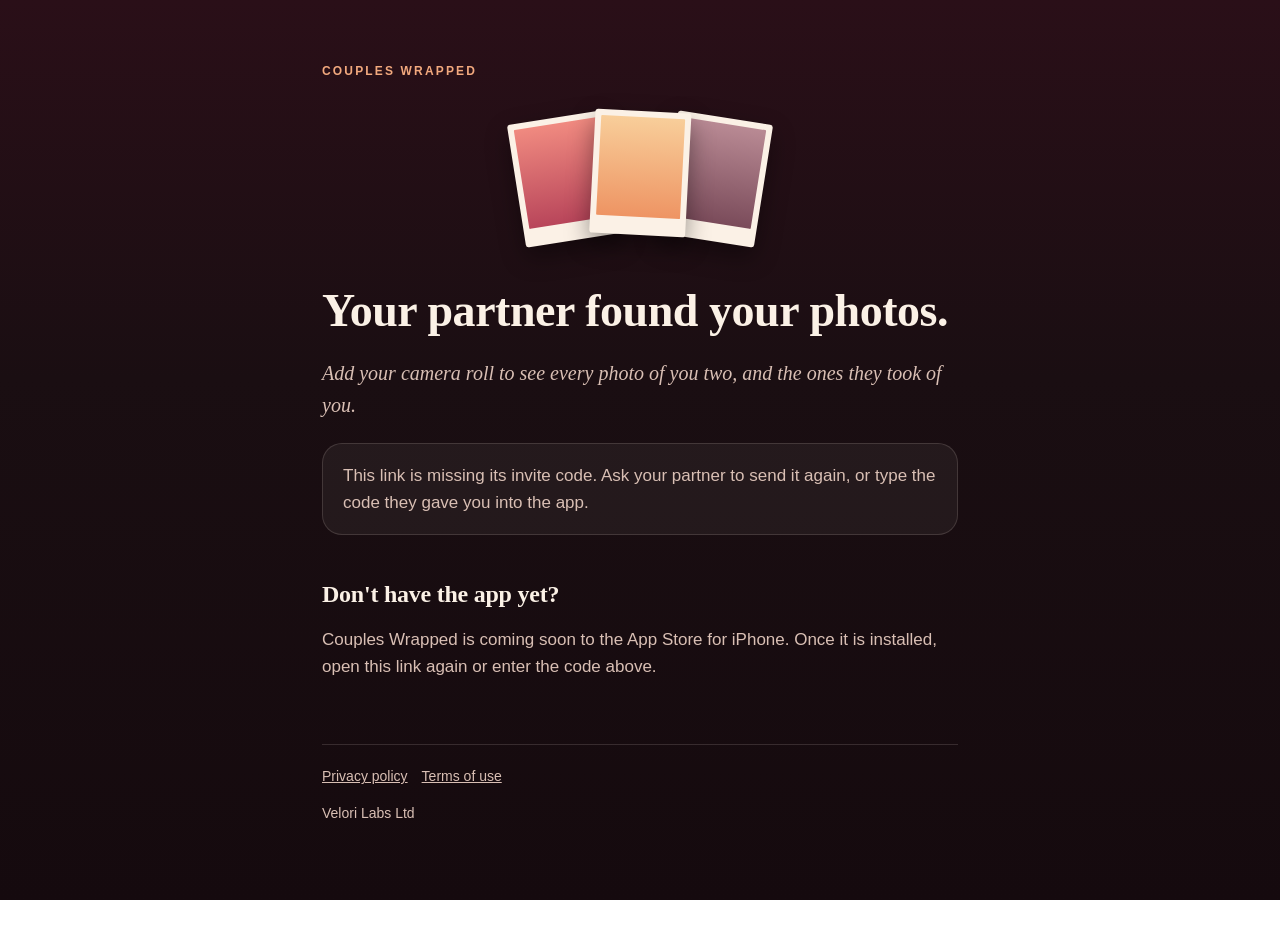
==== join/index.html @ e6368208 "Update Couples Wrapped pages" ====
<!doctype html>
<html lang="en">
<head>
<meta charset="utf-8">
<meta name="viewport" content="width=device-width, initial-scale=1">
<title>You're invited · Couples Wrapped</title>
<meta name="robots" content="noindex">
<meta name="description" content="Your partner found your photos. Add yours to see the whole story.">
<link rel="stylesheet" href="../style.css">
</head>
<body>
<main>
  <a class="brand" href="../">Couples Wrapped</a>
  <div class="prints" aria-hidden="true"><div class="print"><i></i></div><div class="print"><i></i></div><div class="print"><i></i></div></div>
  <h1 id="title">Your partner found your photos.</h1>
  <p class="lede">Add your camera roll to see every photo of you two, and the ones they took of you.</p>

  <div class="card" id="invite" hidden>
    <div class="label">Your invite code</div>
    <div class="code" id="code"></div>
    <a class="button" id="open" href="#">Open in Couples Wrapped</a>
    <p style="text-align:center;margin:0;font-size:14px">The code works once and expires two weeks after it was made.</p>
  </div>
  <div class="card" id="missing" hidden>
    <p style="margin:0">This link is missing its invite code. Ask your partner to send it again, or type the code they gave you into the app.</p>
  </div>

  <h2>Don't have the app yet?</h2>
  <p>Couples Wrapped is coming soon to the App Store for iPhone. Once it is installed, open this link again or enter the code above.</p>

  <footer>
    <a href="../privacy/">Privacy policy</a><a href="../terms/">Terms of use</a>
    <p>Velori Labs Ltd</p>
  </footer>
</main>
<script>
  // The code is only ever read here in the browser: this page sends nothing anywhere.
  (function () {
    var raw = new URLSearchParams(location.search).get('code') || location.hash.replace('#', '');
    var code = (raw || '').toUpperCase().replace(/[^A-Z0-9]/g, '');
    if (code.length !== 8) {
      document.getElementById('missing').hidden = false;
      return;
    }
    document.getElementById('code').textContent = code.slice(0, 4) + '-' + code.slice(4);
    document.getElementById('open').href = 'coupleswrapped://join?code=' + code;
    document.getElementById('invite').hidden = false;
  })();
</script>
</body>
</html>
---- style.css ----
/* Couples Wrapped public pages. No scripts from elsewhere, no fonts from elsewhere, no tracking. */
:root {
  --night: #1a0e12;
  --plum: #2a0f18;
  --wine: #4a1626;
  --cream: #fbf1e6;
  --muted: #d9bfb4;
  --faint: #9c7f78;
  --apricot: #f2a97e;
  --rose: #e86a6a;
  --line: rgba(251, 241, 230, 0.14);
}
* { box-sizing: border-box; }
html { -webkit-text-size-adjust: 100%; }
body {
  margin: 0;
  min-height: 100vh;
  background: linear-gradient(180deg, var(--plum), var(--night) 42%, #150a0e);
  background-attachment: fixed;
  color: var(--cream);
  font: 17px/1.6 -apple-system, BlinkMacSystemFont, "Segoe UI", Roboto, Helvetica, Arial, sans-serif;
}
main { max-width: 680px; margin: 0 auto; padding: 56px 22px 96px; }
.brand { font-size: 12px; font-weight: 700; letter-spacing: 0.18em; text-transform: uppercase; color: var(--apricot); text-decoration: none; }
h1, h2 { font-family: "Iowan Old Style", "Palatino Linotype", Palatino, Georgia, serif; font-weight: 700; letter-spacing: -0.01em; }
h1 { font-size: clamp(34px, 7vw, 46px); line-height: 1.12; margin: 18px 0 10px; }
h2 { font-size: 24px; line-height: 1.25; margin: 44px 0 8px; }
h3 { font-size: 17px; margin: 26px 0 4px; }
p, li { color: var(--muted); }
strong { color: var(--cream); font-weight: 600; }
a { color: var(--apricot); }
ul { padding-left: 20px; }
li { margin: 6px 0; }
.lede { font-family: "Iowan Old Style", "Palatino Linotype", Palatino, Georgia, serif; font-style: italic; font-size: 20px; color: var(--muted); }
.updated { color: var(--faint); font-size: 14px; }
.card { border: 1px solid var(--line); background: rgba(251, 241, 230, 0.05); border-radius: 20px; padding: 18px 20px; margin: 22px 0; }
.card ul { margin: 0; }
.button {
  display: block; text-align: center; text-decoration: none; font-weight: 700; color: #2a1218;
  background: linear-gradient(135deg, #e9c27d, var(--apricot) 55%, var(--rose));
  border-radius: 999px; padding: 17px 24px; margin: 18px 0 10px;
}
.code { font-family: "Iowan Old Style", "Palatino Linotype", Palatino, Georgia, serif; font-weight: 700; font-size: 42px; letter-spacing: 0.08em; color: var(--apricot); text-align: center; margin: 6px 0; }
.label { font-size: 12px; font-weight: 700; letter-spacing: 0.16em; text-transform: uppercase; color: var(--faint); text-align: center; }
.prints { display: flex; justify-content: center; height: 150px; margin: 34px 0 6px; }
.print { width: 96px; height: 124px; background: var(--cream); padding: 6px 6px 18px; border-radius: 3px; box-shadow: 0 10px 24px rgba(0, 0, 0, 0.4); margin: 0 -10px; }
.print i { display: block; width: 100%; height: 100%; border-radius: 1px; }
.print:nth-child(1) { transform: rotate(-9deg); } .print:nth-child(1) i { background: linear-gradient(#f08a80, #b8455a); }
.print:nth-child(2) { transform: rotate(3deg) translateY(-6px); z-index: 1; } .print:nth-child(2) i { background: linear-gradient(#f8ce9a, #ee9463); }
.print:nth-child(3) { transform: rotate(9deg); } .print:nth-child(3) i { background: linear-gradient(#b98a94, #7a4b5a); }
footer { margin-top: 64px; padding-top: 20px; border-top: 1px solid var(--line); font-size: 14px; color: var(--faint); }
footer a { color: var(--muted); margin-right: 14px; }
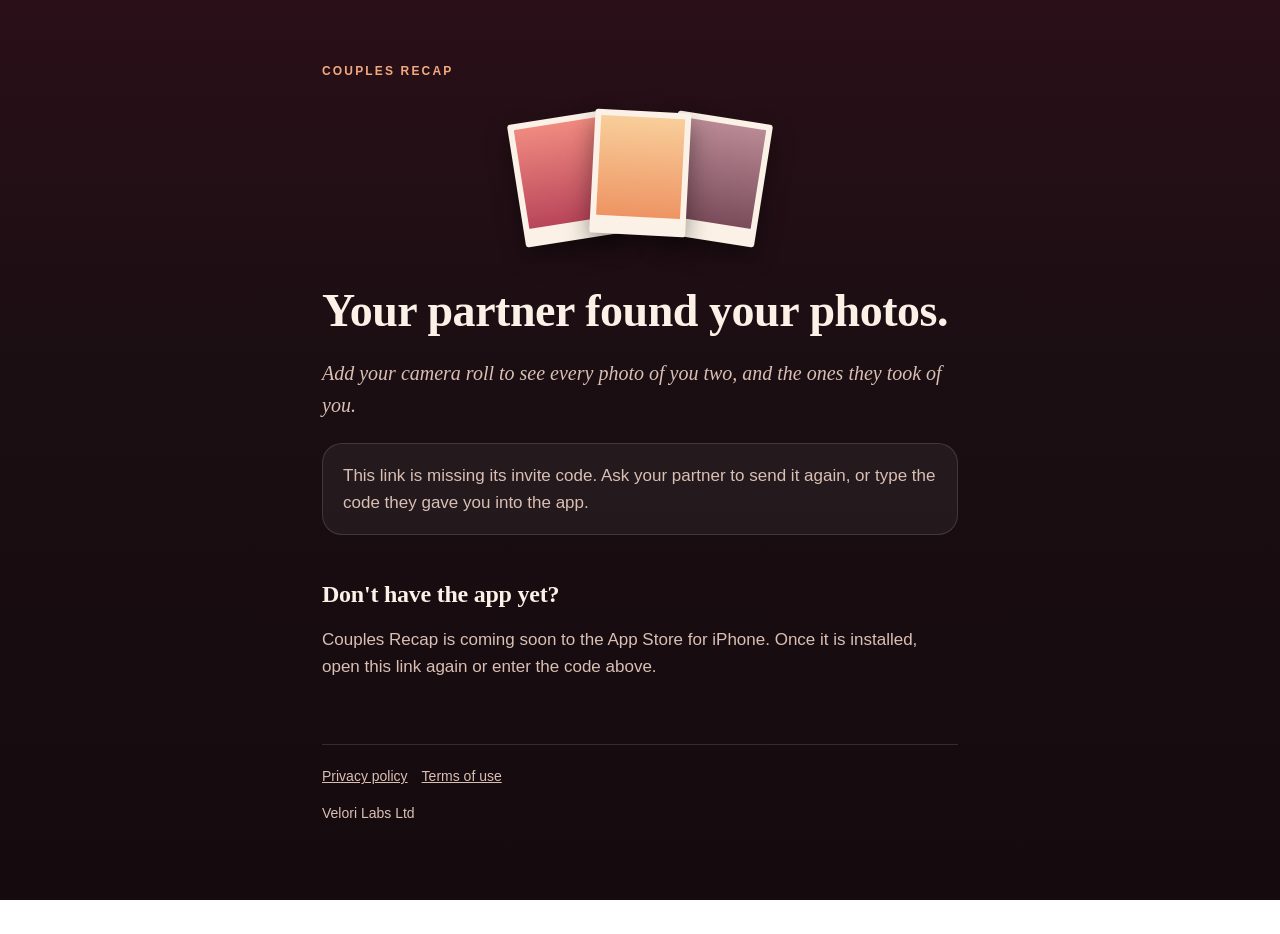
==== commit 6a535502: "Update Couples Recap pages" ====
--- a/join/index.html
+++ b/join/index.html
@@ -1,51 +1,63 @@
 <!doctype html>
 <html lang="en">
-<head>
-<meta charset="utf-8">
-<meta name="viewport" content="width=device-width, initial-scale=1">
-<title>You're invited · Couples Wrapped</title>
-<meta name="robots" content="noindex">
-<meta name="description" content="Your partner found your photos. Add yours to see the whole story.">
-<link rel="stylesheet" href="../style.css">
-</head>
-<body>
-<main>
-  <a class="brand" href="../">Couples Wrapped</a>
-  <div class="prints" aria-hidden="true"><div class="print"><i></i></div><div class="print"><i></i></div><div class="print"><i></i></div></div>
-  <h1 id="title">Your partner found your photos.</h1>
-  <p class="lede">Add your camera roll to see every photo of you two, and the ones they took of you.</p>
+  <head>
+    <meta charset="utf-8" />
+    <meta name="viewport" content="width=device-width, initial-scale=1" />
+    <title>You're invited · Couples Recap</title>
+    <meta name="robots" content="noindex" />
+    <meta name="description" content="Your partner found your photos. Add yours to see the whole story." />
+    <link rel="stylesheet" href="../style.css" />
+  </head>
+  <body>
+    <main>
+      <a class="brand" href="../">Couples Recap</a>
+      <div class="prints" aria-hidden="true">
+        <div class="print"><i></i></div>
+        <div class="print"><i></i></div>
+        <div class="print"><i></i></div>
+      </div>
+      <h1 id="title">Your partner found your photos.</h1>
+      <p class="lede">Add your camera roll to see every photo of you two, and the ones they took of you.</p>
 
-  <div class="card" id="invite" hidden>
-    <div class="label">Your invite code</div>
-    <div class="code" id="code"></div>
-    <a class="button" id="open" href="#">Open in Couples Wrapped</a>
-    <p style="text-align:center;margin:0;font-size:14px">The code works once and expires two weeks after it was made.</p>
-  </div>
-  <div class="card" id="missing" hidden>
-    <p style="margin:0">This link is missing its invite code. Ask your partner to send it again, or type the code they gave you into the app.</p>
-  </div>
+      <div class="card" id="invite" hidden>
+        <div class="label">Your invite code</div>
+        <div class="code" id="code"></div>
+        <a class="button" id="open" href="#">Open in Couples Recap</a>
+        <p style="text-align: center; margin: 0; font-size: 14px">
+          The code works once and expires two weeks after it was made.
+        </p>
+      </div>
+      <div class="card" id="missing" hidden>
+        <p style="margin: 0">
+          This link is missing its invite code. Ask your partner to send it again, or type the code they gave
+          you into the app.
+        </p>
+      </div>
 
-  <h2>Don't have the app yet?</h2>
-  <p>Couples Wrapped is coming soon to the App Store for iPhone. Once it is installed, open this link again or enter the code above.</p>
+      <h2>Don't have the app yet?</h2>
+      <p>
+        Couples Recap is coming soon to the App Store for iPhone. Once it is installed, open this link again
+        or enter the code above.
+      </p>
 
-  <footer>
-    <a href="../privacy/">Privacy policy</a><a href="../terms/">Terms of use</a>
-    <p>Velori Labs Ltd</p>
-  </footer>
-</main>
-<script>
-  // The code is only ever read here in the browser: this page sends nothing anywhere.
-  (function () {
-    var raw = new URLSearchParams(location.search).get('code') || location.hash.replace('#', '');
-    var code = (raw || '').toUpperCase().replace(/[^A-Z0-9]/g, '');
-    if (code.length !== 8) {
-      document.getElementById('missing').hidden = false;
-      return;
-    }
-    document.getElementById('code').textContent = code.slice(0, 4) + '-' + code.slice(4);
-    document.getElementById('open').href = 'coupleswrapped://join?code=' + code;
-    document.getElementById('invite').hidden = false;
-  })();
-</script>
-</body>
+      <footer>
+        <a href="../privacy/">Privacy policy</a><a href="../terms/">Terms of use</a>
+        <p>Velori Labs Ltd</p>
+      </footer>
+    </main>
+    <script>
+      // The code is only ever read here in the browser: this page sends nothing anywhere.
+      (function () {
+        var raw = new URLSearchParams(location.search).get('code') || location.hash.replace('#', '');
+        var code = (raw || '').toUpperCase().replace(/[^A-Z0-9]/g, '');
+        if (code.length !== 8) {
+          document.getElementById('missing').hidden = false;
+          return;
+        }
+        document.getElementById('code').textContent = code.slice(0, 4) + '-' + code.slice(4);
+        document.getElementById('open').href = 'coupleswrapped://join?code=' + code;
+        document.getElementById('invite').hidden = false;
+      })();
+    </script>
+  </body>
 </html>
--- a/style.css
+++ b/style.css
@@ -1,4 +1,4 @@
-/* Couples Wrapped public pages. No scripts from elsewhere, no fonts from elsewhere, no tracking. */
+/* Couples Recap public pages. No scripts from elsewhere, no fonts from elsewhere, no tracking. */
 :root {
   --night: #1a0e12;
   --plum: #2a0f18;
@@ -10,43 +10,173 @@
   --rose: #e86a6a;
   --line: rgba(251, 241, 230, 0.14);
 }
-* { box-sizing: border-box; }
-html { -webkit-text-size-adjust: 100%; }
+* {
+  box-sizing: border-box;
+}
+html {
+  -webkit-text-size-adjust: 100%;
+}
 body {
   margin: 0;
   min-height: 100vh;
   background: linear-gradient(180deg, var(--plum), var(--night) 42%, #150a0e);
   background-attachment: fixed;
   color: var(--cream);
-  font: 17px/1.6 -apple-system, BlinkMacSystemFont, "Segoe UI", Roboto, Helvetica, Arial, sans-serif;
+  font:
+    17px/1.6 -apple-system,
+    BlinkMacSystemFont,
+    'Segoe UI',
+    Roboto,
+    Helvetica,
+    Arial,
+    sans-serif;
 }
-main { max-width: 680px; margin: 0 auto; padding: 56px 22px 96px; }
-.brand { font-size: 12px; font-weight: 700; letter-spacing: 0.18em; text-transform: uppercase; color: var(--apricot); text-decoration: none; }
-h1, h2 { font-family: "Iowan Old Style", "Palatino Linotype", Palatino, Georgia, serif; font-weight: 700; letter-spacing: -0.01em; }
-h1 { font-size: clamp(34px, 7vw, 46px); line-height: 1.12; margin: 18px 0 10px; }
-h2 { font-size: 24px; line-height: 1.25; margin: 44px 0 8px; }
-h3 { font-size: 17px; margin: 26px 0 4px; }
-p, li { color: var(--muted); }
-strong { color: var(--cream); font-weight: 600; }
-a { color: var(--apricot); }
-ul { padding-left: 20px; }
-li { margin: 6px 0; }
-.lede { font-family: "Iowan Old Style", "Palatino Linotype", Palatino, Georgia, serif; font-style: italic; font-size: 20px; color: var(--muted); }
-.updated { color: var(--faint); font-size: 14px; }
-.card { border: 1px solid var(--line); background: rgba(251, 241, 230, 0.05); border-radius: 20px; padding: 18px 20px; margin: 22px 0; }
-.card ul { margin: 0; }
+main {
+  max-width: 680px;
+  margin: 0 auto;
+  padding: 56px 22px 96px;
+}
+.brand {
+  font-size: 12px;
+  font-weight: 700;
+  letter-spacing: 0.18em;
+  text-transform: uppercase;
+  color: var(--apricot);
+  text-decoration: none;
+}
+h1,
+h2 {
+  font-family: 'Iowan Old Style', 'Palatino Linotype', Palatino, Georgia, serif;
+  font-weight: 700;
+  letter-spacing: -0.01em;
+}
+h1 {
+  font-size: clamp(34px, 7vw, 46px);
+  line-height: 1.12;
+  margin: 18px 0 10px;
+}
+h2 {
+  font-size: 24px;
+  line-height: 1.25;
+  margin: 44px 0 8px;
+}
+h3 {
+  font-size: 17px;
+  margin: 26px 0 4px;
+}
+p,
+li {
+  color: var(--muted);
+}
+strong {
+  color: var(--cream);
+  font-weight: 600;
+}
+a {
+  color: var(--apricot);
+}
+ul {
+  padding-left: 20px;
+}
+li {
+  margin: 6px 0;
+}
+.lede {
+  font-family: 'Iowan Old Style', 'Palatino Linotype', Palatino, Georgia, serif;
+  font-style: italic;
+  font-size: 20px;
+  color: var(--muted);
+}
+.updated {
+  color: var(--faint);
+  font-size: 14px;
+}
+.card {
+  border: 1px solid var(--line);
+  background: rgba(251, 241, 230, 0.05);
+  border-radius: 20px;
+  padding: 18px 20px;
+  margin: 22px 0;
+}
+.card ul {
+  margin: 0;
+}
 .button {
-  display: block; text-align: center; text-decoration: none; font-weight: 700; color: #2a1218;
+  display: block;
+  text-align: center;
+  text-decoration: none;
+  font-weight: 700;
+  color: #2a1218;
   background: linear-gradient(135deg, #e9c27d, var(--apricot) 55%, var(--rose));
-  border-radius: 999px; padding: 17px 24px; margin: 18px 0 10px;
+  border-radius: 999px;
+  padding: 17px 24px;
+  margin: 18px 0 10px;
 }
-.code { font-family: "Iowan Old Style", "Palatino Linotype", Palatino, Georgia, serif; font-weight: 700; font-size: 42px; letter-spacing: 0.08em; color: var(--apricot); text-align: center; margin: 6px 0; }
-.label { font-size: 12px; font-weight: 700; letter-spacing: 0.16em; text-transform: uppercase; color: var(--faint); text-align: center; }
-.prints { display: flex; justify-content: center; height: 150px; margin: 34px 0 6px; }
-.print { width: 96px; height: 124px; background: var(--cream); padding: 6px 6px 18px; border-radius: 3px; box-shadow: 0 10px 24px rgba(0, 0, 0, 0.4); margin: 0 -10px; }
-.print i { display: block; width: 100%; height: 100%; border-radius: 1px; }
-.print:nth-child(1) { transform: rotate(-9deg); } .print:nth-child(1) i { background: linear-gradient(#f08a80, #b8455a); }
-.print:nth-child(2) { transform: rotate(3deg) translateY(-6px); z-index: 1; } .print:nth-child(2) i { background: linear-gradient(#f8ce9a, #ee9463); }
-.print:nth-child(3) { transform: rotate(9deg); } .print:nth-child(3) i { background: linear-gradient(#b98a94, #7a4b5a); }
-footer { margin-top: 64px; padding-top: 20px; border-top: 1px solid var(--line); font-size: 14px; color: var(--faint); }
-footer a { color: var(--muted); margin-right: 14px; }
+.code {
+  font-family: 'Iowan Old Style', 'Palatino Linotype', Palatino, Georgia, serif;
+  font-weight: 700;
+  font-size: 42px;
+  letter-spacing: 0.08em;
+  color: var(--apricot);
+  text-align: center;
+  margin: 6px 0;
+}
+.label {
+  font-size: 12px;
+  font-weight: 700;
+  letter-spacing: 0.16em;
+  text-transform: uppercase;
+  color: var(--faint);
+  text-align: center;
+}
+.prints {
+  display: flex;
+  justify-content: center;
+  height: 150px;
+  margin: 34px 0 6px;
+}
+.print {
+  width: 96px;
+  height: 124px;
+  background: var(--cream);
+  padding: 6px 6px 18px;
+  border-radius: 3px;
+  box-shadow: 0 10px 24px rgba(0, 0, 0, 0.4);
+  margin: 0 -10px;
+}
+.print i {
+  display: block;
+  width: 100%;
+  height: 100%;
+  border-radius: 1px;
+}
+.print:nth-child(1) {
+  transform: rotate(-9deg);
+}
+.print:nth-child(1) i {
+  background: linear-gradient(#f08a80, #b8455a);
+}
+.print:nth-child(2) {
+  transform: rotate(3deg) translateY(-6px);
+  z-index: 1;
+}
+.print:nth-child(2) i {
+  background: linear-gradient(#f8ce9a, #ee9463);
+}
+.print:nth-child(3) {
+  transform: rotate(9deg);
+}
+.print:nth-child(3) i {
+  background: linear-gradient(#b98a94, #7a4b5a);
+}
+footer {
+  margin-top: 64px;
+  padding-top: 20px;
+  border-top: 1px solid var(--line);
+  font-size: 14px;
+  color: var(--faint);
+}
+footer a {
+  color: var(--muted);
+  margin-right: 14px;
+}
